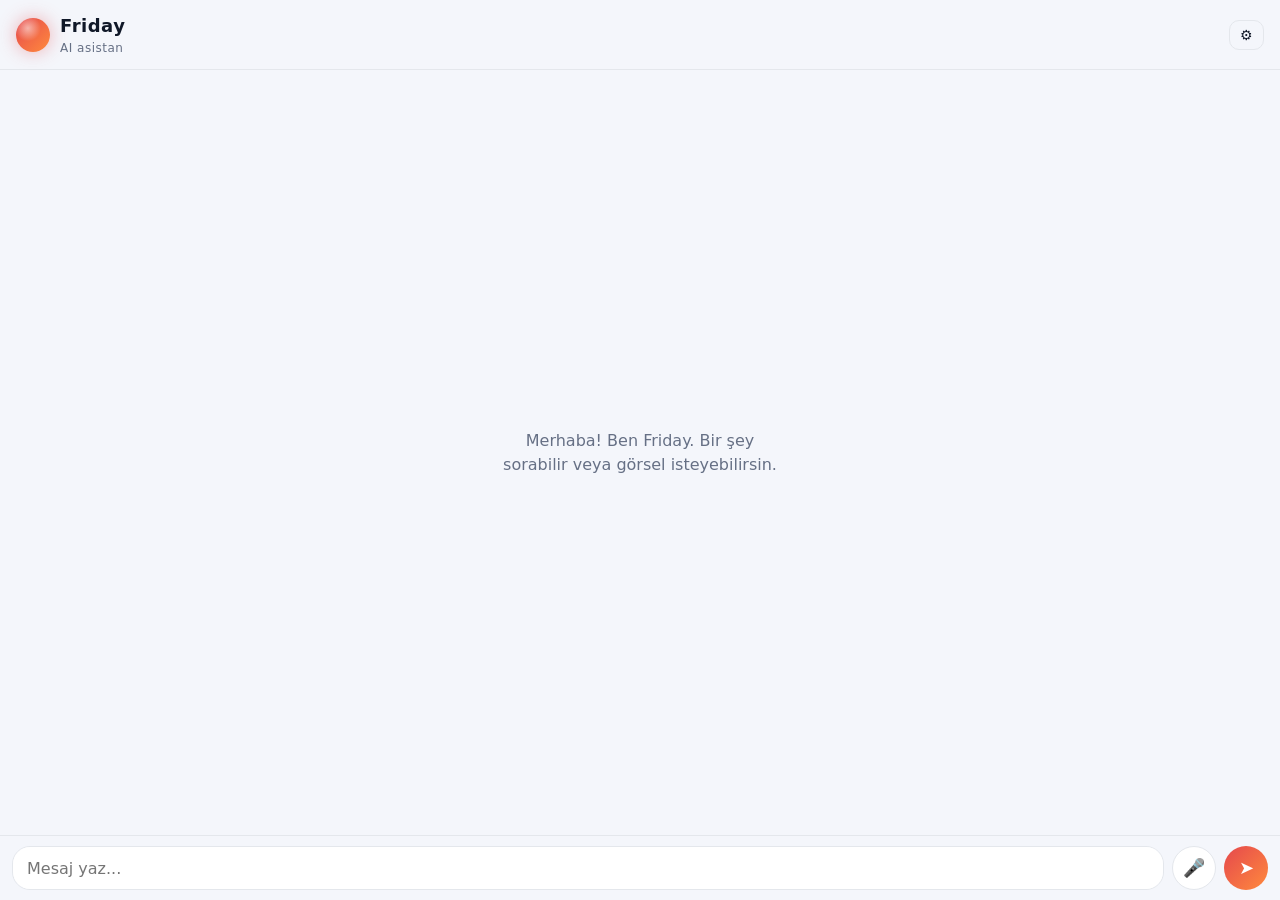
==== www/index.html @ e03f83fc "Create Friday web app HTML file" ====
<!doctype html>
<html lang="tr">
<head>
<meta charset="utf-8">
<title>Friday</title>
<meta name="viewport" content="width=device-width, initial-scale=1, viewport-fit=cover">
<style>
:root{--bg:#f4f6fb;--card:#fff;--ink:#101828;--mut:#667085;--acc:#e5484d;--acc2:#ff8a3d;--line:#e4e7ec;--me:#101828;--meink:#fff;box-sizing:border-box;padding-top:env(safe-area-inset-top,0px);padding-bottom:env(safe-area-inset-bottom,0px)}
@media (prefers-color-scheme:dark){:root{--bg:#0b1020;--card:#151b30;--ink:#eef1f8;--mut:#98a2b3;--line:#262e48;--me:#e5484d}}
*{box-sizing:border-box}
html,body{height:100%;margin:0}
body{background:var(--bg);color:var(--ink);font:16px/1.5 system-ui,sans-serif;display:flex;flex-direction:column}
header{display:flex;align-items:center;gap:10px;padding:12px 16px;border-bottom:1px solid var(--line)}
.orb{width:34px;height:34px;border-radius:50%;background:radial-gradient(circle at 35% 30%,#fff8,transparent 40%),linear-gradient(135deg,var(--acc),var(--acc2));box-shadow:0 0 18px #e5484d66}
.orb.busy{animation:p 1s ease-in-out infinite}
@keyframes p{50%{transform:scale(1.15)}}
h1{font-size:18px;margin:0;flex:1;letter-spacing:.5px}
h1 small{display:block;font-size:12px;font-weight:400;color:var(--mut)}
.ib{background:none;border:1px solid var(--line);color:var(--ink);border-radius:10px;padding:6px 10px;font-size:14px}
#msgs{flex:1;overflow-y:auto;padding:16px;display:flex;flex-direction:column;gap:10px}
.m{max-width:85%;padding:10px 14px;border-radius:16px;white-space:pre-wrap;overflow-wrap:anywhere}
.m.u{align-self:flex-end;background:var(--me);color:var(--meink);border-bottom-right-radius:4px}
.m.a{align-self:flex-start;background:var(--card);border:1px solid var(--line);border-bottom-left-radius:4px}
.m img{display:block;width:100%;max-width:320px;border-radius:10px;background:#fff}
.dl{margin-top:8px;border:1px solid var(--line);background:var(--card);color:var(--ink);border-radius:10px;padding:6px 12px;font-size:14px}
.hint{margin:auto;text-align:center;color:var(--mut);max-width:280px}
form{display:flex;gap:8px;padding:10px 12px;border-top:1px solid var(--line);align-items:flex-end}
textarea{flex:1;resize:none;max-height:120px;border:1px solid var(--line);background:var(--card);color:var(--ink);border-radius:18px;padding:10px 14px;font:inherit;outline:none}
.b{width:44px;height:44px;border-radius:50%;border:0;background:linear-gradient(135deg,var(--acc),var(--acc2));color:#fff;font-size:18px;flex:none}
.b.g{background:var(--card);color:var(--ink);border:1px solid var(--line)}
.b.on{background:var(--acc);color:#fff}
</style>
</head>
<body>
<header>
  <span class="orb" id="orb"></span>
  <h1>Friday<small>AI asistan</small></h1>
  <button class="ib" id="settingsBtn">⚙</button>
</header>
<div id="msgs" aria-live="polite"></div>
<form id="composer">
  <textarea id="q" rows="1" placeholder="Mesaj yaz..."></textarea>
  <button class="b g" id="micBtn" type="button" aria-label="Sesli komut">🎤</button>
  <button class="b" id="sendBtn" type="submit" aria-label="Gönder">➤</button>
</form>
<script>
const API = 'https://api.anthropic.com/v1/messages';
const MODEL = 'claude-3-5-sonnet-20241022';
const MAX_TOKENS = 512;
const msgs = document.getElementById('msgs');
const q = document.getElementById('q');
const form = document.getElementById('composer');
const sendBtn = document.getElementById('sendBtn');
const micBtn = document.getElementById('micBtn');
const settingsBtn = document.getElementById('settingsBtn');
const orb = document.getElementById('orb');

const STORAGE_KEY = 'friday_api_key';
let apiKey = localStorage.getItem(STORAGE_KEY) || '';

function esc(s){return s.replace(/[&<>"']/g,m=>({ '&':'&amp;','<':'&lt;','>':'&gt;','"':'&quot;','\'':'&#39;'}[m]));}
function addSystem(text){
  const el = document.createElement('div');
  el.className = 'm a';
  el.innerHTML = esc(text);
  msgs.appendChild(el);
  msgs.scrollTop = msgs.scrollHeight;
}
function addUser(text){
  const el = document.createElement('div');
  el.className = 'm u';
  el.textContent = text;
  msgs.appendChild(el);
  msgs.scrollTop = msgs.scrollHeight;
}
function addImage(src){
  const el = document.createElement('div');
  el.className = 'm a';
  el.innerHTML = '<img src="' + src + '" alt="Üretilen görsel" />';
  msgs.appendChild(el);
  msgs.scrollTop = msgs.scrollHeight;
}
function showHint(){
  if (!msgs.children.length) {
    const h = document.createElement('div');
    h.className = 'hint';
    h.textContent = 'Merhaba! Ben Friday. Bir şey sorabilir veya görsel isteyebilirsin.';
    msgs.appendChild(h);
  }
}
function setBusy(v){
  orb.classList.toggle('busy', v);
  sendBtn.disabled = v;
  micBtn.disabled = v;
  sendBtn.title = v ? 'Bekleniyor' : 'Gönder';
}
function resizeTA(){
  q.style.height = 'auto';
  q.style.height = Math.min(q.scrollHeight, 120) + 'px';
}
q.addEventListener('input', resizeTA);
q.addEventListener('keydown', e => {
  if (e.key === 'Enter' && !e.shiftKey) {
    e.preventDefault();
    form.requestSubmit();
  }
});

async function askAnthropic(prompt, imagePrompt){
  if (!apiKey) {
    addSystem('API anahtarı yok. Sağ üstteki ⚙ düğmesine basıp anahtarı gir.');
    return;
  }
  setBusy(true);
  try {
    const body = {
      model: MODEL,
      max_tokens: MAX_TOKENS,
      messages: [{ role: 'user', content: prompt }]
    };
    const res = await fetch(API, {
      method: 'POST',
      headers: {
        'Content-Type': 'application/json',
        'x-api-key': apiKey,
        'anthropic-version': '2023-06-01',
        'Accept': 'application/json'
      },
      body: JSON.stringify(body)
    });
    const data = await res.json();
    if (!res.ok) {
      throw new Error(data?.error?.message || 'API hatası');
    }
    const text = data?.content?.[0]?.text || 'Cevap alınamadı.';
    addSystem(text);
    if (imagePrompt && imagePrompt.trim()) {
      await generateImage(imagePrompt.trim());
    }
  } catch (err) {
    addSystem('Bir hata oluştu: ' + (err.message || 'Bilinmeyen hata'));
  } finally {
    setBusy(false);
  }
}

async function generateImage(prompt){
  if (!apiKey) {
    addSystem('Görsel üretmek için API anahtarı gerekir.');
    return;
  }
  try {
    const res = await fetch('https://api.anthropic.com/v1/messages', {
      method: 'POST',
      headers: {
        'Content-Type': 'application/json',
        'x-api-key': apiKey,
        'anthropic-version': '2023-06-01',
        'Accept': 'application/json'
      },
      body: JSON.stringify({
        model: MODEL,
        max_tokens: 1024,
        messages: [{ role: 'user', content: 'Aşağıdaki görsel isteğini sade ve kısa şekilde görsel üretimi için hazır formatta yaz: ' + prompt }]
      })
    });
    const data = await res.json();
    const text = data?.content?.[0]?.text || '';
    if (text) {
      addSystem('Görsel üretim için istek hazırlandı: ' + text.slice(0, 200));
    }
  } catch (err) {
    addSystem('Görsel üretme isteği gönderilemedi.');
  }
}

function getUserText(){
  return q.value.trim();
}
form.addEventListener('submit', e => {
  e.preventDefault();
  const t = getUserText();
  if (!t) return;
  addUser(t);
  q.value = '';
  resizeTA();
  const needsImage = /resim|görsel|foto|illustration|image|picture/i.test(t);
  askAnthropic(t, needsImage ? t : '');
});

settingsBtn.addEventListener('click', () => {
  const next = prompt('Anthropic API anahtarını girin:', apiKey || '');
  if (next !== null) {
    apiKey = next.trim();
    localStorage.setItem(STORAGE_KEY, apiKey);
    addSystem(apiKey ? 'API anahtarı kaydedildi.' : 'API anahtarı silindi.');
  }
});

micBtn.addEventListener('click', () => {
  const SpeechRecognition = window.SpeechRecognition || window.webkitSpeechRecognition;
  if (!SpeechRecognition) {
    addSystem('Bu tarayıcı sesli komut desteklemiyor.');
    return;
  }
  const rec = new SpeechRecognition();
  rec.lang = 'tr-TR';
  rec.interimResults = false;
  rec.onresult = (e) => {
    const text = e.results[0][0].transcript;
    q.value = text;
    resizeTA();
  };
  rec.onerror = () => addSystem('Ses tanıma çalışmadı.');
  rec.start();
});

showHint();
resizeTA();
</script>
</body>
</html>
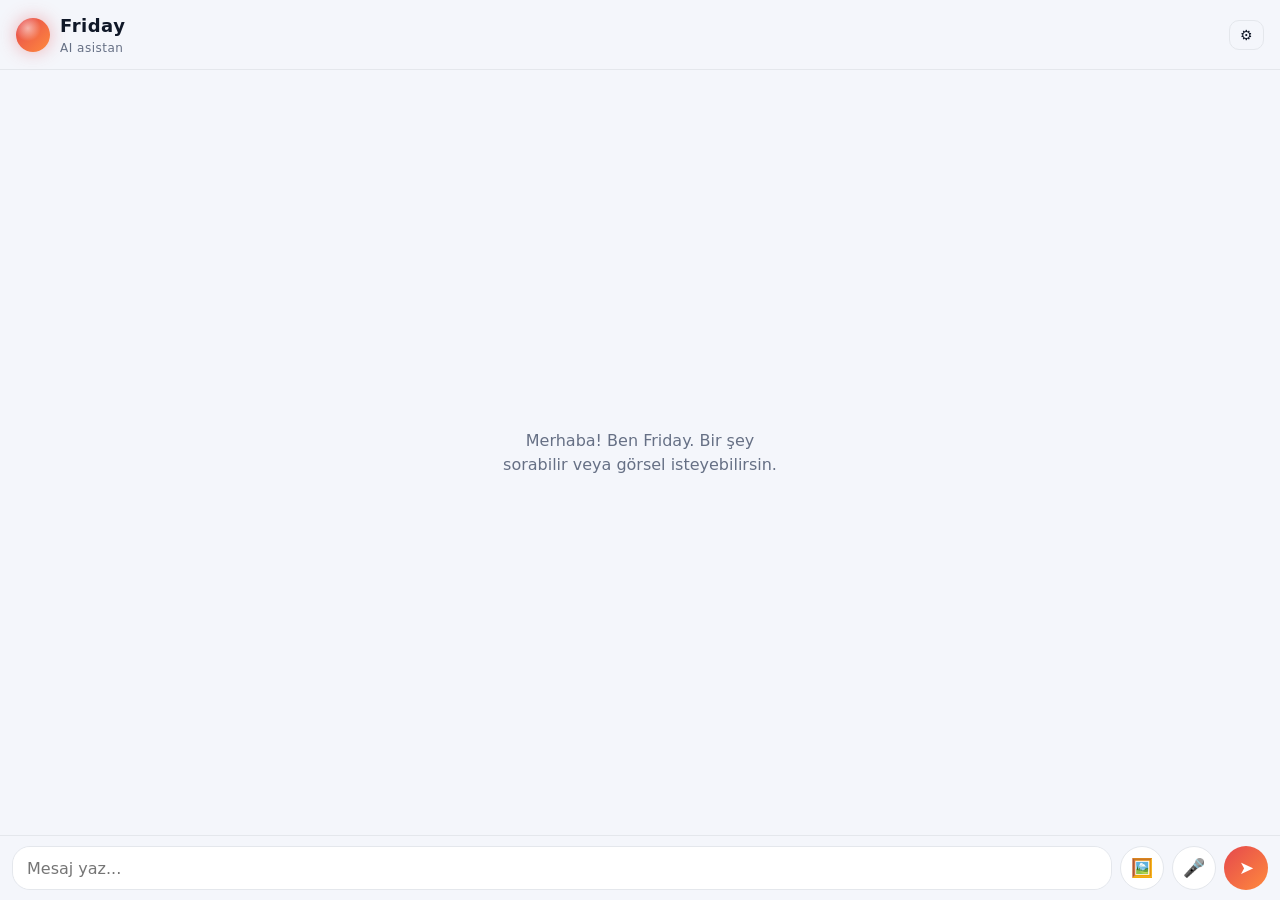
==== commit 278d2e43: "Add actual image generation button and feature to Friday web app" ====
--- a/www/index.html
+++ b/www/index.html
@@ -40,6 +40,7 @@
 <div id="msgs" aria-live="polite"></div>
 <form id="composer">
   <textarea id="q" rows="1" placeholder="Mesaj yaz..."></textarea>
+  <button class="b g" id="imgBtn" type="button" aria-label="Görsel üret">🖼️</button>
   <button class="b g" id="micBtn" type="button" aria-label="Sesli komut">🎤</button>
   <button class="b" id="sendBtn" type="submit" aria-label="Gönder">➤</button>
 </form>
@@ -47,11 +48,13 @@
 const API = 'https://api.anthropic.com/v1/messages';
 const MODEL = 'claude-3-5-sonnet-20241022';
 const MAX_TOKENS = 512;
+const IMAGE_API = 'https://image.pollinations.ai/prompt/';
 const msgs = document.getElementById('msgs');
 const q = document.getElementById('q');
 const form = document.getElementById('composer');
 const sendBtn = document.getElementById('sendBtn');
 const micBtn = document.getElementById('micBtn');
+const imgBtn = document.getElementById('imgBtn');
 const settingsBtn = document.getElementById('settingsBtn');
 const orb = document.getElementById('orb');
 
@@ -76,7 +79,10 @@
 function addImage(src){
   const el = document.createElement('div');
   el.className = 'm a';
-  el.innerHTML = '<img src="' + src + '" alt="Üretilen görsel" />';
+  const img = document.createElement('img');
+  img.src = src;
+  img.alt = 'Üretilen görsel';
+  el.appendChild(img);
   msgs.appendChild(el);
   msgs.scrollTop = msgs.scrollHeight;
 }
@@ -92,6 +98,7 @@
   orb.classList.toggle('busy', v);
   sendBtn.disabled = v;
   micBtn.disabled = v;
+  imgBtn.disabled = v;
   sendBtn.title = v ? 'Bekleniyor' : 'Gönder';
 }
 function resizeTA(){
@@ -105,6 +112,29 @@
     form.requestSubmit();
   }
 });
+
+async function generateImageFromPrompt(prompt){
+  const cleaned = (prompt || '').trim();
+  if (!cleaned) return;
+  setBusy(true);
+  try {
+    const url = IMAGE_API + encodeURIComponent(cleaned);
+    addSystem('Görsel üretiliyor...');
+    const img = new Image();
+    img.onload = () => {
+      addImage(img.src);
+      setBusy(false);
+    };
+    img.onerror = () => {
+      addSystem('Görsel oluşturulamadı. Lütfen farklı bir istek deneyin.');
+      setBusy(false);
+    };
+    img.src = url;
+  } catch (err) {
+    addSystem('Görsel üretme sırasında hata oluştu.');
+    setBusy(false);
+  }
+}
 
 async function askAnthropic(prompt, imagePrompt){
   if (!apiKey) {
@@ -135,42 +165,12 @@
     const text = data?.content?.[0]?.text || 'Cevap alınamadı.';
     addSystem(text);
     if (imagePrompt && imagePrompt.trim()) {
-      await generateImage(imagePrompt.trim());
+      await generateImageFromPrompt(imagePrompt.trim());
     }
   } catch (err) {
     addSystem('Bir hata oluştu: ' + (err.message || 'Bilinmeyen hata'));
   } finally {
     setBusy(false);
-  }
-}
-
-async function generateImage(prompt){
-  if (!apiKey) {
-    addSystem('Görsel üretmek için API anahtarı gerekir.');
-    return;
-  }
-  try {
-    const res = await fetch('https://api.anthropic.com/v1/messages', {
-      method: 'POST',
-      headers: {
-        'Content-Type': 'application/json',
-        'x-api-key': apiKey,
-        'anthropic-version': '2023-06-01',
-        'Accept': 'application/json'
-      },
-      body: JSON.stringify({
-        model: MODEL,
-        max_tokens: 1024,
-        messages: [{ role: 'user', content: 'Aşağıdaki görsel isteğini sade ve kısa şekilde görsel üretimi için hazır formatta yaz: ' + prompt }]
-      })
-    });
-    const data = await res.json();
-    const text = data?.content?.[0]?.text || '';
-    if (text) {
-      addSystem('Görsel üretim için istek hazırlandı: ' + text.slice(0, 200));
-    }
-  } catch (err) {
-    addSystem('Görsel üretme isteği gönderilemedi.');
   }
 }
 
@@ -186,6 +186,14 @@
   resizeTA();
   const needsImage = /resim|görsel|foto|illustration|image|picture/i.test(t);
   askAnthropic(t, needsImage ? t : '');
+});
+
+imgBtn.addEventListener('click', () => {
+  const t = getUserText() || 'a modern futuristic robot portrait';
+  addUser(t);
+  q.value = '';
+  resizeTA();
+  generateImageFromPrompt(t);
 });
 
 settingsBtn.addEventListener('click', () => {
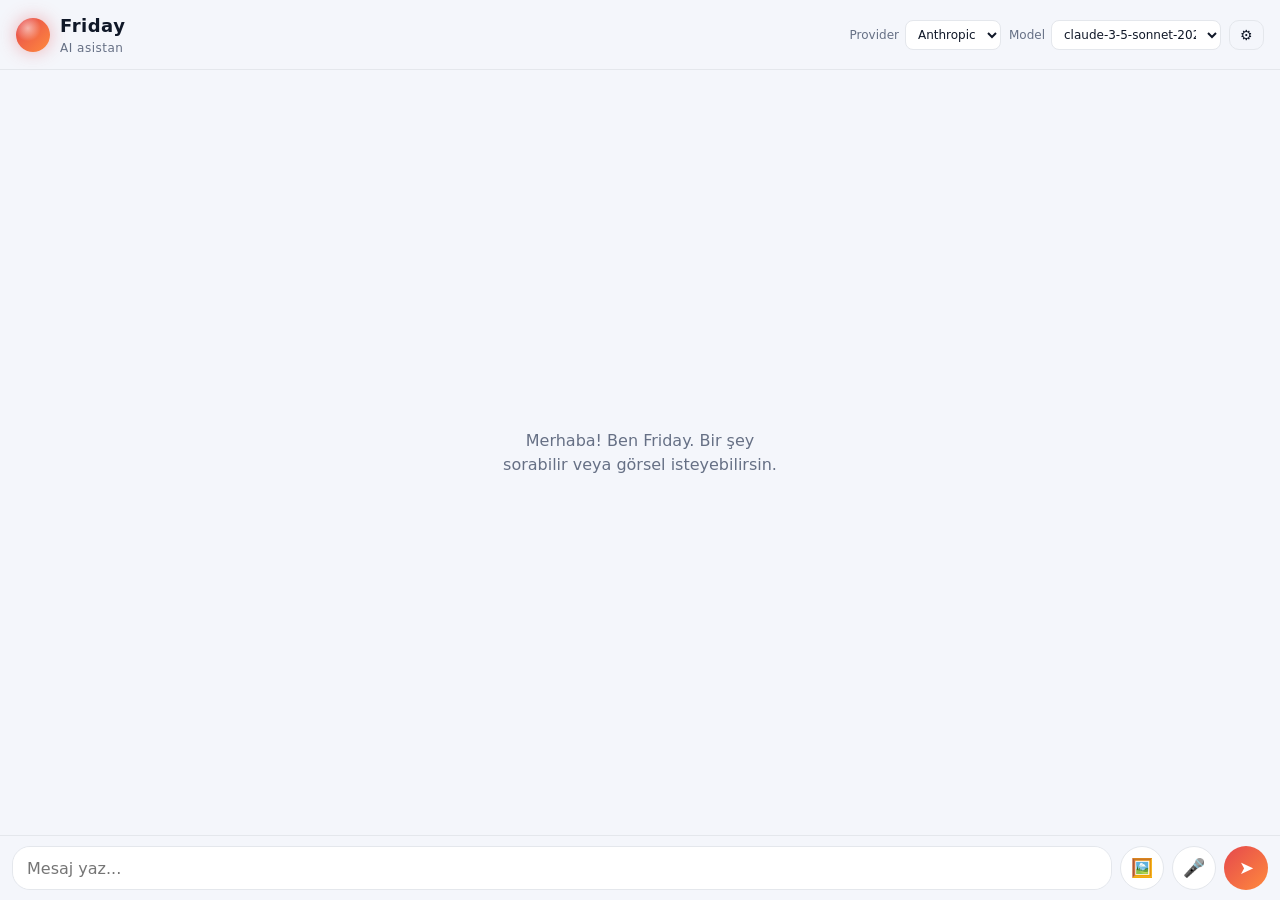
==== commit 507874e1: "Add model/provider selector and include Sonnet/Opus in the web app" ====
--- a/www/index.html
+++ b/www/index.html
@@ -11,6 +11,9 @@
 html,body{height:100%;margin:0}
 body{background:var(--bg);color:var(--ink);font:16px/1.5 system-ui,sans-serif;display:flex;flex-direction:column}
 header{display:flex;align-items:center;gap:10px;padding:12px 16px;border-bottom:1px solid var(--line)}
+.toolbar{display:flex;align-items:center;gap:8px;margin-left:auto;flex-wrap:wrap;justify-content:flex-end}
+.control{display:flex;align-items:center;gap:6px;font-size:12px;color:var(--mut)}
+select{background:var(--card);color:var(--ink);border:1px solid var(--line);border-radius:8px;padding:6px 8px;font:inherit;max-width:170px}
 .orb{width:34px;height:34px;border-radius:50%;background:radial-gradient(circle at 35% 30%,#fff8,transparent 40%),linear-gradient(135deg,var(--acc),var(--acc2));box-shadow:0 0 18px #e5484d66}
 .orb.busy{animation:p 1s ease-in-out infinite}
 @keyframes p{50%{transform:scale(1.15)}}
@@ -22,20 +25,29 @@
 .m.u{align-self:flex-end;background:var(--me);color:var(--meink);border-bottom-right-radius:4px}
 .m.a{align-self:flex-start;background:var(--card);border:1px solid var(--line);border-bottom-left-radius:4px}
 .m img{display:block;width:100%;max-width:320px;border-radius:10px;background:#fff}
-.dl{margin-top:8px;border:1px solid var(--line);background:var(--card);color:var(--ink);border-radius:10px;padding:6px 12px;font-size:14px}
 .hint{margin:auto;text-align:center;color:var(--mut);max-width:280px}
 form{display:flex;gap:8px;padding:10px 12px;border-top:1px solid var(--line);align-items:flex-end}
 textarea{flex:1;resize:none;max-height:120px;border:1px solid var(--line);background:var(--card);color:var(--ink);border-radius:18px;padding:10px 14px;font:inherit;outline:none}
 .b{width:44px;height:44px;border-radius:50%;border:0;background:linear-gradient(135deg,var(--acc),var(--acc2));color:#fff;font-size:18px;flex:none}
 .b.g{background:var(--card);color:var(--ink);border:1px solid var(--line)}
-.b.on{background:var(--acc);color:#fff}
 </style>
 </head>
 <body>
 <header>
   <span class="orb" id="orb"></span>
   <h1>Friday<small>AI asistan</small></h1>
-  <button class="ib" id="settingsBtn">⚙</button>
+  <div class="toolbar">
+    <label class="control">Provider
+      <select id="providerSelect">
+        <option value="anthropic">Anthropic</option>
+        <option value="google">Google</option>
+      </select>
+    </label>
+    <label class="control">Model
+      <select id="modelSelect"></select>
+    </label>
+    <button class="ib" id="settingsBtn">⚙</button>
+  </div>
 </header>
 <div id="msgs" aria-live="polite"></div>
 <form id="composer">
@@ -46,9 +58,13 @@
 </form>
 <script>
 const API = 'https://api.anthropic.com/v1/messages';
-const MODEL = 'claude-3-5-sonnet-20241022';
+const GOOGLE_API_BASE = 'https://generativelanguage.googleapis.com';
+const DEFAULT_MODEL = 'claude-3-5-sonnet-20241022';
 const MAX_TOKENS = 512;
 const IMAGE_API = 'https://image.pollinations.ai/prompt/';
+const STORAGE_KEY = 'friday_api_key';
+const STORAGE_MODEL_KEY = 'friday_model';
+const STORAGE_PROVIDER_KEY = 'friday_provider';
 const msgs = document.getElementById('msgs');
 const q = document.getElementById('q');
 const form = document.getElementById('composer');
@@ -57,78 +73,76 @@
 const imgBtn = document.getElementById('imgBtn');
 const settingsBtn = document.getElementById('settingsBtn');
 const orb = document.getElementById('orb');
-
-const STORAGE_KEY = 'friday_api_key';
+const providerSelect = document.getElementById('providerSelect');
+const modelSelect = document.getElementById('modelSelect');
+
+const MODEL_OPTIONS = {
+  anthropic: [
+    'claude-3-5-sonnet-20241022',
+    'claude-3-5-opus-20241022'
+  ],
+  google: [
+    'gemini-2.5-flash',
+    'gemini-2.5-pro',
+    'gemini-1.5-pro',
+    'gemini-1.5-flash'
+  ]
+};
+
+let provider = localStorage.getItem(STORAGE_PROVIDER_KEY) || 'anthropic';
 let apiKey = localStorage.getItem(STORAGE_KEY) || '';
-
-function esc(s){return s.replace(/[&<>"']/g,m=>({ '&':'&amp;','<':'&lt;','>':'&gt;','"':'&quot;','\'':'&#39;'}[m]));}
-function addSystem(text){
-  const el = document.createElement('div');
-  el.className = 'm a';
-  el.innerHTML = esc(text);
-  msgs.appendChild(el);
-  msgs.scrollTop = msgs.scrollHeight;
-}
-function addUser(text){
-  const el = document.createElement('div');
-  el.className = 'm u';
-  el.textContent = text;
-  msgs.appendChild(el);
-  msgs.scrollTop = msgs.scrollHeight;
-}
-function addImage(src){
-  const el = document.createElement('div');
-  el.className = 'm a';
-  const img = document.createElement('img');
-  img.src = src;
-  img.alt = 'Üretilen görsel';
-  el.appendChild(img);
-  msgs.appendChild(el);
-  msgs.scrollTop = msgs.scrollHeight;
-}
-function showHint(){
-  if (!msgs.children.length) {
-    const h = document.createElement('div');
-    h.className = 'hint';
-    h.textContent = 'Merhaba! Ben Friday. Bir şey sorabilir veya görsel isteyebilirsin.';
-    msgs.appendChild(h);
-  }
-}
-function setBusy(v){
-  orb.classList.toggle('busy', v);
-  sendBtn.disabled = v;
-  micBtn.disabled = v;
-  imgBtn.disabled = v;
-  sendBtn.title = v ? 'Bekleniyor' : 'Gönder';
-}
-function resizeTA(){
-  q.style.height = 'auto';
-  q.style.height = Math.min(q.scrollHeight, 120) + 'px';
-}
-q.addEventListener('input', resizeTA);
-q.addEventListener('keydown', e => {
-  if (e.key === 'Enter' && !e.shiftKey) {
-    e.preventDefault();
-    form.requestSubmit();
-  }
-});
+let MODEL = localStorage.getItem(STORAGE_MODEL_KEY) || DEFAULT_MODEL;
+
+function renderModelOptions(){
+  const list = MODEL_OPTIONS[provider] || MODEL_OPTIONS.anthropic;
+  modelSelect.innerHTML = '';
+  list.forEach(name => {
+    const opt = document.createElement('option');
+    opt.value = name;
+    opt.textContent = name;
+    if (name === MODEL) opt.selected = true;
+    modelSelect.appendChild(opt);
+  });
+  if (!list.includes(MODEL)) {
+    MODEL = list[0];
+    localStorage.setItem(STORAGE_MODEL_KEY, MODEL);
+  }
+}
+
+providerSelect.value = provider;
+providerSelect.addEventListener('change', () => {
+  provider = providerSelect.value;
+  localStorage.setItem(STORAGE_PROVIDER_KEY, provider);
+  renderModelOptions();
+  MODEL = modelSelect.value || MODEL_OPTIONS[provider][0];
+  localStorage.setItem(STORAGE_MODEL_KEY, MODEL);
+  addSystem(`Provider: ${provider} • Model: ${MODEL}`);
+});
+modelSelect.addEventListener('change', () => {
+  MODEL = modelSelect.value;
+  localStorage.setItem(STORAGE_MODEL_KEY, MODEL);
+});
+
+function esc(s){return s.replace(/[&<>\"']/g,m=>({ '&':'&amp;','<':'&lt;','>':'&gt;','\"':'&quot;','\'':'&#39;'}[m]));}
+function addSystem(text){const el=document.createElement('div');el.className='m a';el.innerHTML=esc(text);msgs.appendChild(el);msgs.scrollTop=msgs.scrollHeight}
+function addUser(text){const el=document.createElement('div');el.className='m u';el.textContent=text;msgs.appendChild(el);msgs.scrollTop=msgs.scrollHeight}
+function addImage(src){const el=document.createElement('div');el.className='m a';const img=document.createElement('img');img.src=src;img.alt='Üretilen görsel';el.appendChild(img);msgs.appendChild(el);msgs.scrollTop=msgs.scrollHeight}
+function showHint(){if(!msgs.children.length){const h=document.createElement('div');h.className='hint';h.textContent='Merhaba! Ben Friday. Bir şey sorabilir veya görsel isteyebilirsin.';msgs.appendChild(h)}}
+function setBusy(v){orb.classList.toggle('busy',v);sendBtn.disabled=v;micBtn.disabled=v;imgBtn.disabled=v;sendBtn.title=v?'Bekleniyor':'Gönder'}
+function resizeTA(){q.style.height='auto';q.style.height=Math.min(q.scrollHeight,120)+'px'}
+q.addEventListener('input',resizeTA);
+q.addEventListener('keydown',e=>{if(e.key==='Enter'&&!e.shiftKey){e.preventDefault();form.requestSubmit()}});
 
 async function generateImageFromPrompt(prompt){
-  const cleaned = (prompt || '').trim();
-  if (!cleaned) return;
+  const cleaned=(prompt||'').trim();
+  if(!cleaned) return;
   setBusy(true);
   try {
     const url = IMAGE_API + encodeURIComponent(cleaned);
     addSystem('Görsel üretiliyor...');
     const img = new Image();
-    img.onload = () => {
-      addImage(img.src);
-      setBusy(false);
-    };
-    img.onerror = () => {
-      addSystem('Görsel oluşturulamadı. Lütfen farklı bir istek deneyin.');
-      setBusy(false);
-    };
+    img.onload = ()=>{addImage(img.src);setBusy(false)};
+    img.onerror = ()=>{addSystem('Görsel oluşturulamadı. Lütfen farklı bir istek deneyin.');setBusy(false)};
     img.src = url;
   } catch (err) {
     addSystem('Görsel üretme sırasında hata oluştu.');
@@ -136,37 +150,16 @@
   }
 }
 
-async function askAnthropic(prompt, imagePrompt){
-  if (!apiKey) {
-    addSystem('API anahtarı yok. Sağ üstteki ⚙ düğmesine basıp anahtarı gir.');
-    return;
-  }
+async function askGoogle(prompt){
+  if (!apiKey) { addSystem('API anahtarı yok. Sağ üstteki ⚙ düğmesine basıp anahtarı gir.'); return; }
   setBusy(true);
   try {
-    const body = {
-      model: MODEL,
-      max_tokens: MAX_TOKENS,
-      messages: [{ role: 'user', content: prompt }]
-    };
-    const res = await fetch(API, {
-      method: 'POST',
-      headers: {
-        'Content-Type': 'application/json',
-        'x-api-key': apiKey,
-        'anthropic-version': '2023-06-01',
-        'Accept': 'application/json'
-      },
-      body: JSON.stringify(body)
-    });
+    const url = `${GOOGLE_API_BASE}/v1beta/models/${encodeURIComponent(MODEL)}:generateContent?key=${apiKey}`;
+    const res = await fetch(url,{method:'POST',headers:{'Content-Type':'application/json'},body:JSON.stringify({contents:[{parts:[{text:prompt}]}]})});
     const data = await res.json();
-    if (!res.ok) {
-      throw new Error(data?.error?.message || 'API hatası');
-    }
-    const text = data?.content?.[0]?.text || 'Cevap alınamadı.';
+    if (!res.ok) throw new Error(data?.error?.message || 'Google API hatası');
+    const text = data?.candidates?.[0]?.content?.parts?.map(p => p.text).join('') || 'Cevap alınamadı.';
     addSystem(text);
-    if (imagePrompt && imagePrompt.trim()) {
-      await generateImageFromPrompt(imagePrompt.trim());
-    }
   } catch (err) {
     addSystem('Bir hata oluştu: ' + (err.message || 'Bilinmeyen hata'));
   } finally {
@@ -174,10 +167,32 @@
   }
 }
 
-function getUserText(){
-  return q.value.trim();
-}
-form.addEventListener('submit', e => {
+async function askAnthropic(prompt,imagePrompt){
+  if (!apiKey) { addSystem('API anahtarı yok. Sağ üstteki ⚙ düğmesine basıp anahtarı gir.'); return; }
+  setBusy(true);
+  try {
+    const body = { model: MODEL, max_tokens: MAX_TOKENS, messages: [{ role: 'user', content: prompt }] };
+    const res = await fetch(API,{method:'POST',headers:{'Content-Type':'application/json','x-api-key':apiKey,'anthropic-version':'2023-06-01','Accept':'application/json'},body:JSON.stringify(body)});
+    const data = await res.json();
+    if (!res.ok) throw new Error(data?.error?.message || 'API hatası');
+    const text = data?.content?.[0]?.text || 'Cevap alınamadı.';
+    addSystem(text);
+    if (imagePrompt && imagePrompt.trim()) await generateImageFromPrompt(imagePrompt.trim());
+  } catch (err) {
+    addSystem('Bir hata oluştu: ' + (err.message || 'Bilinmeyen hata'));
+  } finally {
+    setBusy(false);
+  }
+}
+
+async function askModel(prompt,imagePrompt){
+  if (provider === 'google') await askGoogle(prompt);
+  else await askAnthropic(prompt,imagePrompt);
+}
+
+function getUserText(){return q.value.trim()}
+
+form.addEventListener('submit',e=>{
   e.preventDefault();
   const t = getUserText();
   if (!t) return;
@@ -185,10 +200,10 @@
   q.value = '';
   resizeTA();
   const needsImage = /resim|görsel|foto|illustration|image|picture/i.test(t);
-  askAnthropic(t, needsImage ? t : '');
-});
-
-imgBtn.addEventListener('click', () => {
+  askModel(t, needsImage ? t : '');
+});
+
+imgBtn.addEventListener('click',()=>{
   const t = getUserText() || 'a modern futuristic robot portrait';
   addUser(t);
   q.value = '';
@@ -196,16 +211,32 @@
   generateImageFromPrompt(t);
 });
 
-settingsBtn.addEventListener('click', () => {
-  const next = prompt('Anthropic API anahtarını girin:', apiKey || '');
+settingsBtn.addEventListener('click',()=>{
+  const next = prompt('API anahtarını girin:', apiKey || '');
   if (next !== null) {
     apiKey = next.trim();
     localStorage.setItem(STORAGE_KEY, apiKey);
     addSystem(apiKey ? 'API anahtarı kaydedildi.' : 'API anahtarı silindi.');
   }
-});
-
-micBtn.addEventListener('click', () => {
+  const providerChoice = prompt('Provider (anthropic/google):', provider || 'anthropic');
+  if (providerChoice !== null) {
+    const normalized = String(providerChoice).trim().toLowerCase();
+    provider = normalized === 'google' ? 'google' : 'anthropic';
+    localStorage.setItem(STORAGE_PROVIDER_KEY, provider);
+    providerSelect.value = provider;
+    renderModelOptions();
+    addSystem(`Provider: ${provider}`);
+  }
+  const modelInput = prompt('Model adını girin:', MODEL || DEFAULT_MODEL);
+  if (modelInput !== null) {
+    MODEL = modelInput.trim() || DEFAULT_MODEL;
+    localStorage.setItem(STORAGE_MODEL_KEY, MODEL);
+    modelSelect.value = MODEL;
+    addSystem(`Model: ${MODEL}`);
+  }
+});
+
+micBtn.addEventListener('click',()=>{
   const SpeechRecognition = window.SpeechRecognition || window.webkitSpeechRecognition;
   if (!SpeechRecognition) {
     addSystem('Bu tarayıcı sesli komut desteklemiyor.');
@@ -223,6 +254,7 @@
   rec.start();
 });
 
+renderModelOptions();
 showHint();
 resizeTA();
 </script>
